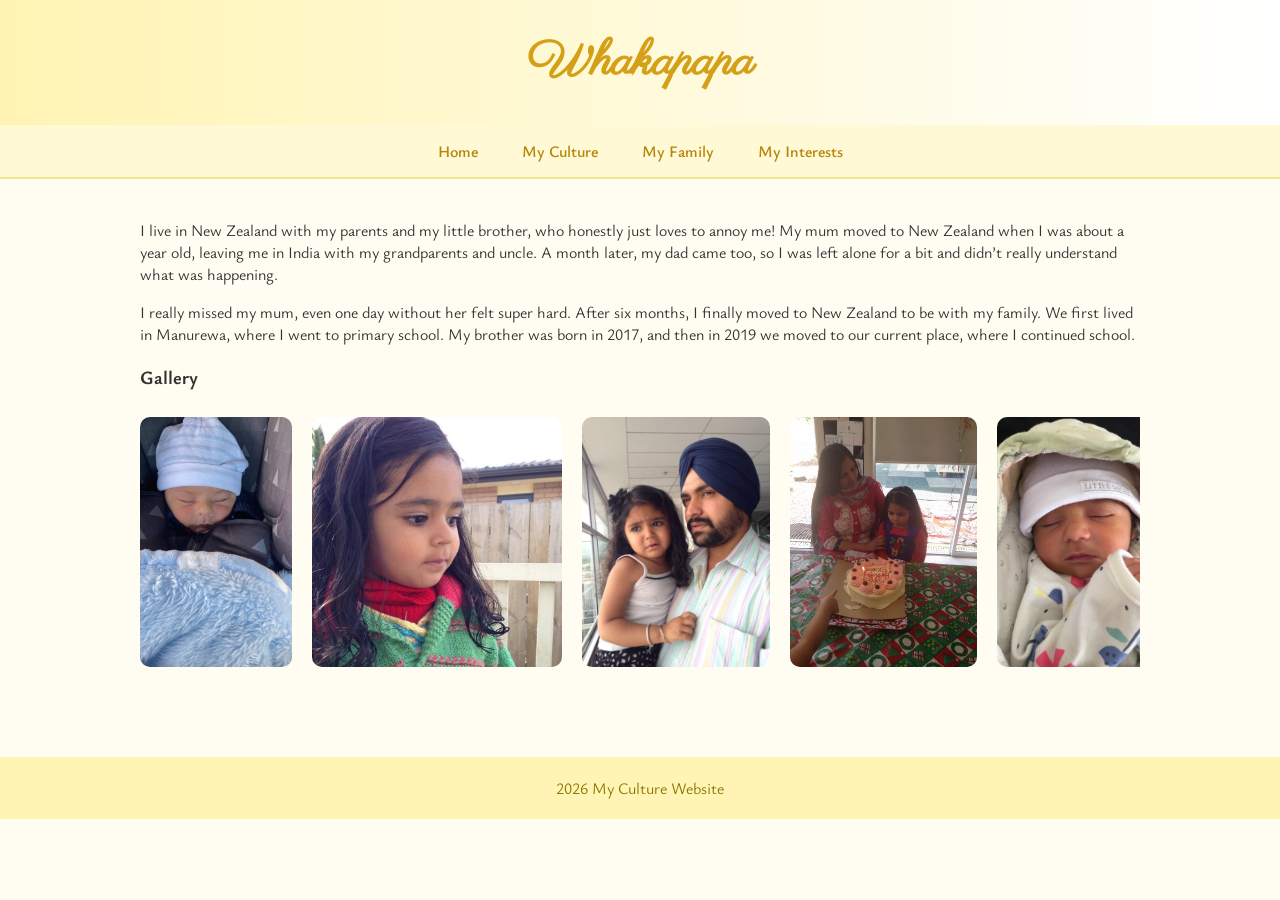
==== about.html @ 79eee0c1 "first commit" ====
<!DOCTYPE html>
<html>
<head>
    <title>My Family</title>
    <link rel="stylesheet" href="style.css">
</head>
<body>

<header>
    <h1>Whakapapa</h1>
</header>

<nav>
    <a href="index.html">Home</a>
    <a href="culture.html">My Culture</a>
    <a href="about.html">My Family</a>
    <a href="interests.html">My Interests</a>
</nav>

<main><link rel="stylesheet" href="style.css"><link 
        I live in New Zealand with my parents and my little brother who has made it his ultimate goal in life to annoy me.
   <p>
I live in New Zealand with my parents and my little brother, who honestly just loves to annoy me! My mum moved to New Zealand when I was about a year old, leaving me in India with my grandparents and uncle. A month later, my dad came too, so I was left alone for a bit and didn’t really understand what was happening. 
</p>

<p>
I really missed my mum, even one day without her felt super hard. After six months, I finally moved to New Zealand to be with my family. We first lived in Manurewa, where I went to primary school. My brother was born in 2017, and then in 2019 we moved to our current place, where I continued school.
</p>

    <h3>Gallery</h3>

    <div class="gallery">
        <img class="images" src="images/REHMAT.JPG" alt="REHMAT"/>
        <img class="images" src="images/EKAM.JPG" alt="EKAM"/>
        <img class="images" src="images/PHOTO.JPG" alt="PHOTO"/>
        <img class="images" src="images/5.JPG" alt="BIRTHDAY 5"/>
        <img class="images" src="images/NISH.JPG" alt="NISH"/>

    </div>

</main>

<footer>
    2026 My Culture Website
</footer>

</body>
</html>
---- style.css ----
@import url('https://fonts.googleapis.com/css2?family=Ysabeau+Office:wght@300;400;600&family=Parisienne&display=swap');

body {
    margin: 0;
    background-color: #fffdf2;
    font-family: 'Ysabeau Office', sans-serif;
    color: #333;
}

header {
    background: linear-gradient(to right, #fff4b3, #ffffff);
    padding: 30px;
    text-align: center;
}

header h1 {
    font-family: 'Parisienne', cursive;
    font-size: 48px;
    color: #d4a017;
    margin: 0;
}

nav {
    background-color: #fff9d6;
    padding: 15px;
    text-align: center;
    border-bottom: 2px solid #f0e68c;
}

nav a {
    text-decoration: none;
    margin: 0 20px;
    font-weight: 600;
    color: #b8860b;
    transition: 0.3s;
}

nav a:hover {
    color: #ffb700;
}

main {
    padding: 40px;
    max-width: 1000px;
    margin: auto;
}

.main-img {
    width: 300px;
    display: block;
    margin: 20px auto;
}

ul {
    background-color: #fff9e6;
    padding: 20px;
    border-radius: 10px;
}

.gallery {
    display: flex;
    overflow-x: auto;
    gap: 20px;
    padding: 10px 0;
}

.gallery img {
    width: 350px;
    height: 250px;
    object-fit: cover;
    border-radius: 10px;
}

footer {
    background-color: #fff4b3;
    text-align: center;
    padding: 20px;
    margin-top: 40px;
    color: #8b7500;
}
.center{
    text-align:center;
    margin-top:100px;
}
.gif-right{
    width:150px;
    float:right;
    margin-left:20px;
}
---- style.css ----
@import url('https://fonts.googleapis.com/css2?family=Ysabeau+Office:wght@300;400;600&family=Parisienne&display=swap');

body {
    margin: 0;
    background-color: #fffdf2;
    font-family: 'Ysabeau Office', sans-serif;
    color: #333;
}

header {
    background: linear-gradient(to right, #fff4b3, #ffffff);
    padding: 30px;
    text-align: center;
}

header h1 {
    font-family: 'Parisienne', cursive;
    font-size: 48px;
    color: #d4a017;
    margin: 0;
}

nav {
    background-color: #fff9d6;
    padding: 15px;
    text-align: center;
    border-bottom: 2px solid #f0e68c;
}

nav a {
    text-decoration: none;
    margin: 0 20px;
    font-weight: 600;
    color: #b8860b;
    transition: 0.3s;
}

nav a:hover {
    color: #ffb700;
}

main {
    padding: 40px;
    max-width: 1000px;
    margin: auto;
}

.main-img {
    width: 300px;
    display: block;
    margin: 20px auto;
}

ul {
    background-color: #fff9e6;
    padding: 20px;
    border-radius: 10px;
}

.gallery {
    display: flex;
    overflow-x: auto;
    gap: 20px;
    padding: 10px 0;
}

.gallery img {
    width: 350px;
    height: 250px;
    object-fit: cover;
    border-radius: 10px;
}

footer {
    background-color: #fff4b3;
    text-align: center;
    padding: 20px;
    margin-top: 40px;
    color: #8b7500;
}
.center{
    text-align:center;
    margin-top:100px;
}
.gif-right{
    width:150px;
    float:right;
    margin-left:20px;
}
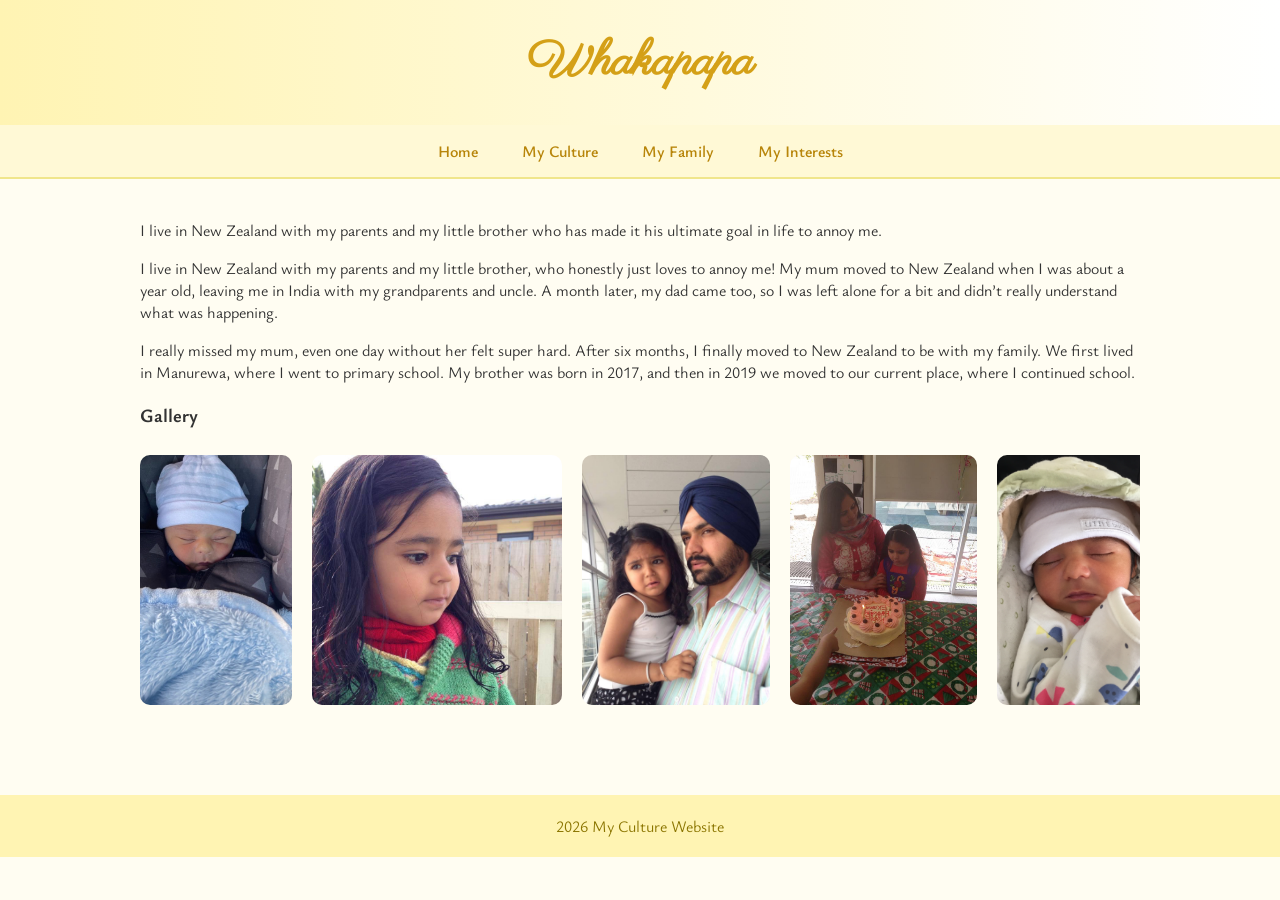
==== commit aa48fd1e: "Revise content in about.html for clarity Updated the main section of the about.html file to improve " ====
--- a/about.html
+++ b/about.html
@@ -17,7 +17,7 @@
     <a href="interests.html">My Interests</a>
 </nav>
 
-<main><link rel="stylesheet" href="style.css"><link 
+<main>
         I live in New Zealand with my parents and my little brother who has made it his ultimate goal in life to annoy me.
    <p>
 I live in New Zealand with my parents and my little brother, who honestly just loves to annoy me! My mum moved to New Zealand when I was about a year old, leaving me in India with my grandparents and uncle. A month later, my dad came too, so I was left alone for a bit and didn’t really understand what was happening. 
@@ -45,4 +45,4 @@
 </footer>
 
 </body>
-</html>+</html>
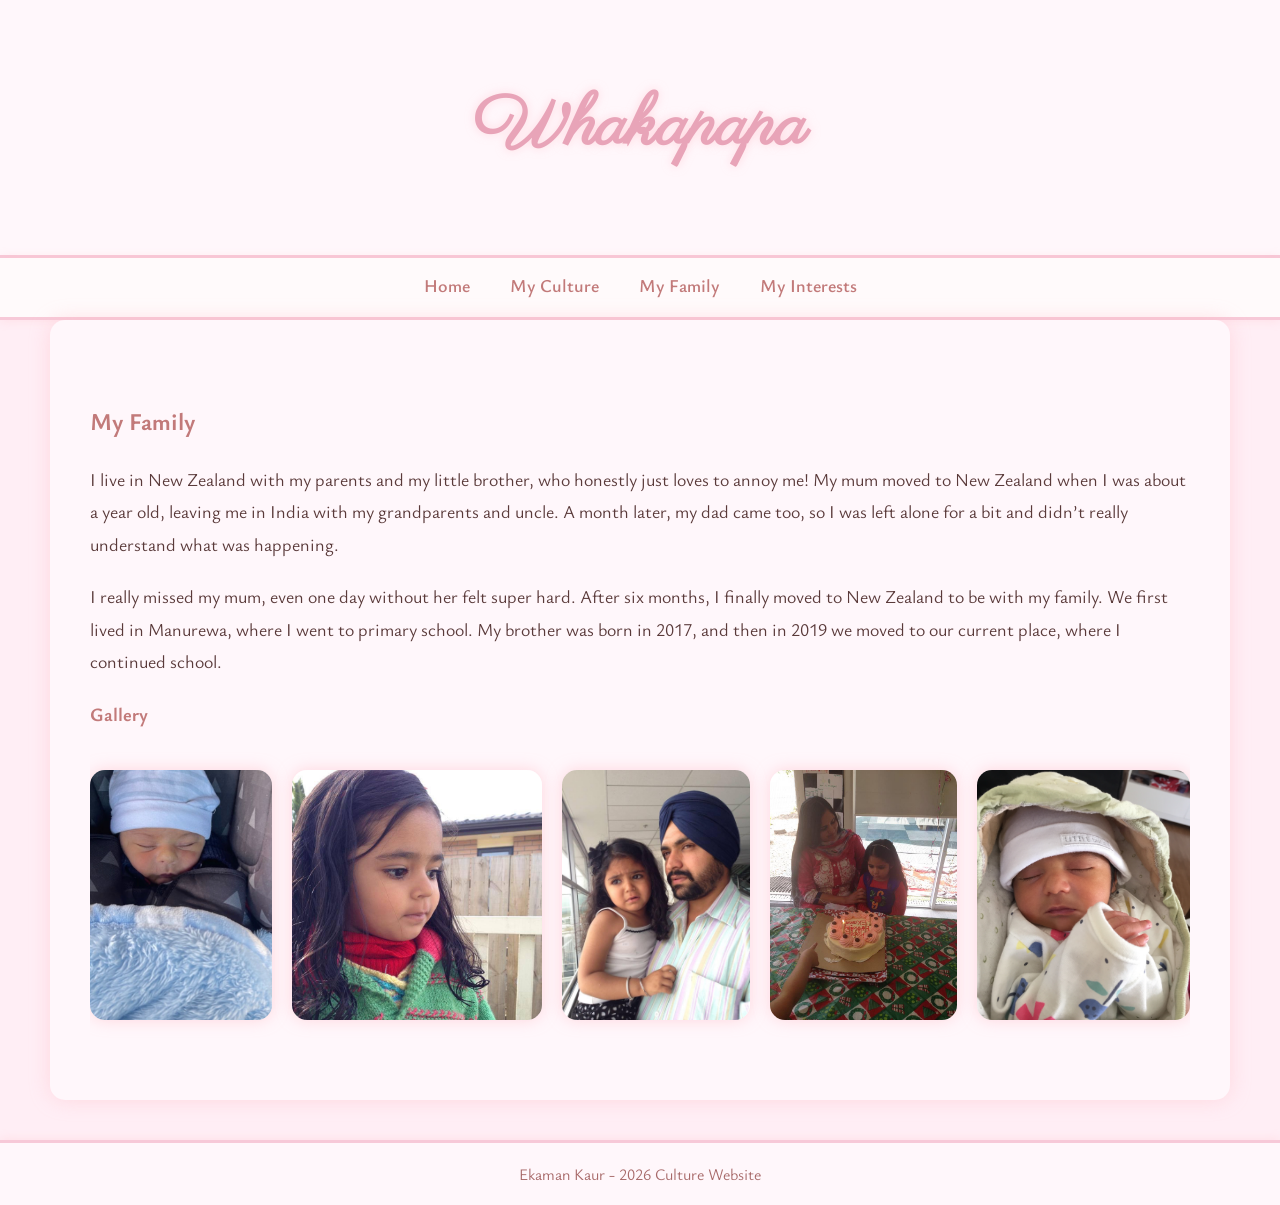
==== commit b02a4085: "git commit -m "restore original site files and structure"" ====
--- a/about.html
+++ b/about.html
@@ -17,32 +17,32 @@
     <a href="interests.html">My Interests</a>
 </nav>
 
-<main>
-        I live in New Zealand with my parents and my little brother who has made it his ultimate goal in life to annoy me.
-   <p>
-I live in New Zealand with my parents and my little brother, who honestly just loves to annoy me! My mum moved to New Zealand when I was about a year old, leaving me in India with my grandparents and uncle. A month later, my dad came too, so I was left alone for a bit and didn’t really understand what was happening. 
-</p>
+<main class="fade-in">
+    <h2>My Family</h2>
 
-<p>
-I really missed my mum, even one day without her felt super hard. After six months, I finally moved to New Zealand to be with my family. We first lived in Manurewa, where I went to primary school. My brother was born in 2017, and then in 2019 we moved to our current place, where I continued school.
-</p>
+    <p>
+        I live in New Zealand with my parents and my little brother, who honestly just loves to annoy me! My mum moved to New Zealand when I was about a year old, leaving me in India with my grandparents and uncle. A month later, my dad came too, so I was left alone for a bit and didn’t really understand what was happening.
+    </p>
+
+    <p>
+        I really missed my mum, even one day without her felt super hard. After six months, I finally moved to New Zealand to be with my family. We first lived in Manurewa, where I went to primary school. My brother was born in 2017, and then in 2019 we moved to our current place, where I continued school.
+    </p>
 
     <h3>Gallery</h3>
 
     <div class="gallery">
-        <img class="images" src="images/REHMAT.JPG" alt="REHMAT"/>
-        <img class="images" src="images/EKAM.JPG" alt="EKAM"/>
-        <img class="images" src="images/PHOTO.JPG" alt="PHOTO"/>
-        <img class="images" src="images/5.JPG" alt="BIRTHDAY 5"/>
-        <img class="images" src="images/NISH.JPG" alt="NISH"/>
-
+        <img src="images/REHMAT.JPG">
+        <img src="images/EKAM.JPG">
+        <img src="images/PHOTO.JPG">
+        <img src="images/5.JPG">
+        <img src="images/NISH.JPG">
     </div>
 
 </main>
 
 <footer>
-    2026 My Culture Website
+    Ekaman Kaur - 2026 Culture Website
 </footer>
 
 </body>
-</html>
+</html>
--- a/style.css
+++ b/style.css
@@ -2,88 +2,235 @@
 
 body {
     margin: 0;
-    background-color: #fffdf2;
+    background-color: #ffeef5;
     font-family: 'Ysabeau Office', sans-serif;
-    color: #333;
+    color: #5a3a3a;
 }
 
 header {
-    background: linear-gradient(to right, #fff4b3, #ffffff);
-    padding: 30px;
+    background-color: #fff7fb;
+    padding: 80px 20px;
     text-align: center;
+    border-bottom: 3px solid #f7c9d8;
+    box-shadow: 0 0 15px rgba(255, 182, 193, 0.4);
 }
 
 header h1 {
     font-family: 'Parisienne', cursive;
-    font-size: 48px;
-    color: #d4a017;
+    font-size: 70px;
     margin: 0;
+    color: #e8a4b8;
+    text-shadow: 0 0 10px rgba(255, 200, 210, 0.6);
 }
 
 nav {
-    background-color: #fff9d6;
-    padding: 15px;
-    text-align: center;
-    border-bottom: 2px solid #f0e68c;
+    background: #fffafb;
+    padding: 15px 0;
+    display: flex;
+    justify-content: center;
+    gap: 40px;
+    border-bottom: 3px solid #f7c9d8;
+    box-shadow: 0 0 10px rgba(255, 182, 193, 0.3);
 }
 
 nav a {
     text-decoration: none;
-    margin: 0 20px;
     font-weight: 600;
-    color: #b8860b;
-    transition: 0.3s;
+    color: #c27a7a;
+    font-size: 18px;
+    position: relative;
+    padding-bottom: 5px;
+    transition: color 0.3s;
+}
+
+nav a::after {
+    content: "";
+    position: absolute;
+    left: 0;
+    bottom: 0;
+    width: 0%;
+    height: 2px;
+    background-color: #f3a7c0;
+    transition: width 0.3s;
 }
 
 nav a:hover {
-    color: #ffb700;
+    color: #f3a7c0;
+}
+
+nav a:hover::after {
+    width: 100%;
 }
 
 main {
-    padding: 40px;
-    max-width: 1000px;
+    padding: 60px 40px;
+    max-width: 1100px;
     margin: auto;
+    line-height: 1.8;
+    background-color: #fff7fb;
+    border-radius: 15px;
+    box-shadow: 0 0 20px rgba(255, 182, 193, 0.4);
+}
+
+p {
+    margin-bottom: 20px;
+    font-size: 18px;
+    color: #5a3a3a;
+}
+
+h2, h3 {
+    color: #c27a7a;
 }
 
 .main-img {
     width: 300px;
     display: block;
     margin: 20px auto;
+    box-shadow: none !important;
+    border: none !important;
 }
 
 ul {
-    background-color: #fff9e6;
+    background-color: #ffeaf2;
     padding: 20px;
-    border-radius: 10px;
+    border-radius: 12px;
+    box-shadow: 0 0 10px rgba(255, 182, 193, 0.3);
+}
+
+.learn-more {
+    background-color: #ffeaf2;
+    padding: 12px 18px;
+    border-radius: 12px;
+    display: inline-block;
+    box-shadow: 0 0 10px rgba(255, 182, 193, 0.3);
+    font-weight: 600;
+}
+
+.learn-more a {
+    color: #c27a7a;
+    text-decoration: none;
+}
+
+.learn-more a:hover {
+    color: #e8a4b8;
+    text-decoration: underline;
 }
 
 .gallery {
     display: flex;
     overflow-x: auto;
     gap: 20px;
-    padding: 10px 0;
+    padding: 20px 0;
 }
 
 .gallery img {
     width: 350px;
     height: 250px;
     object-fit: cover;
-    border-radius: 10px;
+    border-radius: 15px;
+    transition: transform 0.4s ease, opacity 0.4s ease;
+    box-shadow: 0 0 15px rgba(255, 182, 193, 0.5);
+}
+
+.gallery img:hover {
+    transform: scale(1.08);
+    opacity: 0.85;
 }
 
 footer {
-    background-color: #fff4b3;
+    background-color: #fff7fb;
     text-align: center;
     padding: 20px;
     margin-top: 40px;
-    color: #8b7500;
-}
-.center{
-    text-align:center;
-    margin-top:100px;
-}
-.gif-right{
-    width:150px;
-    float:right;
-    margin-left:20px;
+    color: #a86a6a;
+    border-top: 3px solid #f7c9d8;
+    box-shadow: 0 0 10px rgba(255, 182, 193, 0.3);
+}
+
+.center {
+    text-align: center;
+    margin-top: 100px;
+}
+
+.welcome-box {
+    background-color: #ffeaf2;
+    padding: 30px;
+    border-radius: 15px;
+    display: inline-block;
+    transition: transform 0.3s;
+    box-shadow: 0 0 15px rgba(255, 182, 193, 0.4);
+}
+
+.welcome-box h2 {
+    font-family: 'Parisienne', cursive;
+    font-size: 50px;
+    color: #e8a4b8;
+    text-shadow: 0 0 10px rgba(255, 200, 210, 0.6);
+}
+
+.welcome-box:hover {
+    transform: scale(1.05);
+}
+
+.gif-right {
+    width: 150px;
+    float: right;
+    margin-left: 20px;
+}
+
+iframe {
+    display: block;
+    margin: 20px auto;
+    border-radius: 15px;
+    box-shadow: 0 0 15px rgba(255, 182, 193, 0.4);
+}
+
+.fade-in {
+    animation: fadeIn 1.2s ease forwards;
+    opacity: 0;
+}
+
+@keyframes fadeIn {
+    from { opacity: 0; transform: translateY(20px); }
+    to { opacity: 1; transform: translateY(0); }
+}
+
+.active {
+    color: #f3a7c0;
+}
+
+.active::after {
+    width: 100%;
+}
+
+.fade-in {
+    opacity: 0;
+    transform: translateY(30px);
+    animation: fadeIn 1s forwards;
+    animation-delay: 0.2s;
+}
+
+.fade-in:nth-of-type(2) { animation-delay: 0.4s; }
+.fade-in:nth-of-type(3) { animation-delay: 0.6s; }
+.fade-in:nth-of-type(4) { animation-delay: 0.8s; }
+
+@keyframes fadeIn {
+    to {
+        opacity: 1;
+        transform: translateY(0);
+    }
+}
+.hover-grow {
+    transition: transform 0.3s ease; 
+}
+
+.hover-grow:hover {
+    transform: scale(1.05); 
+}
+
+body {
+    background-image: url("https://i.pinimg.com/1200x/dc/0d/29/dc0d299d439b01056457f6195ef3bb4d.jpg");
+    background-size: cover;
+    background-position: center;
+    background-repeat: no-repeat;
 }
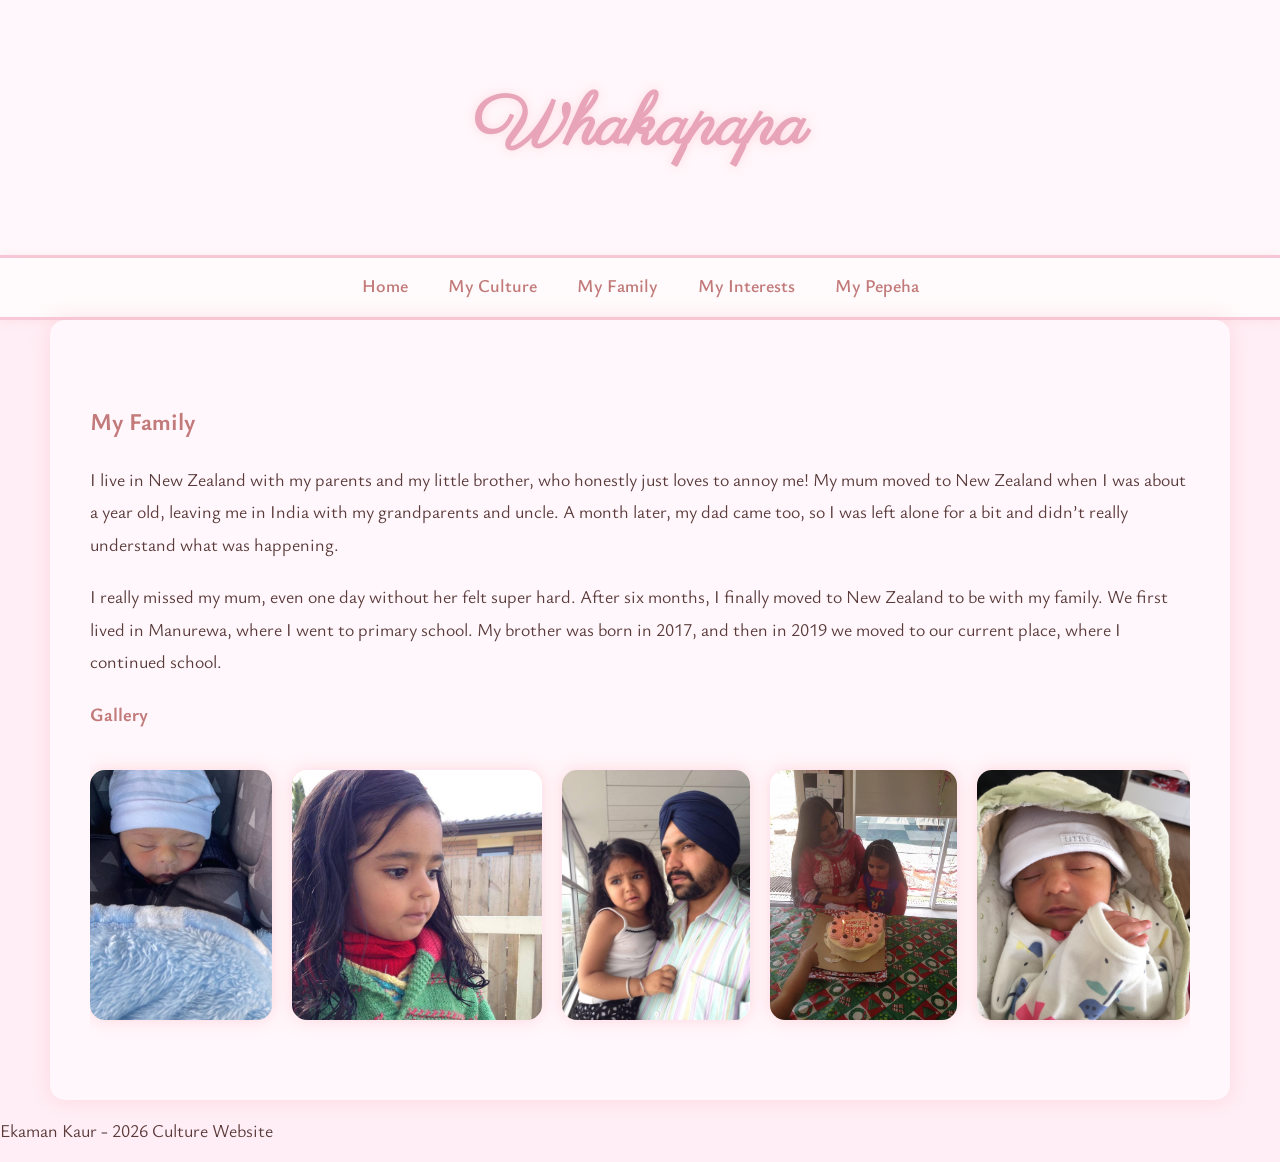
==== commit 28098f7a: "Refactor HTML structure in about.html" ====
--- a/about.html
+++ b/about.html
@@ -1,48 +1,50 @@
 <!DOCTYPE html>
-<html>
-<head>
-    <title>My Family</title>
-    <link rel="stylesheet" href="style.css">
-</head>
-<body>
+    <html>
+        <head>
+            <title>My Family</title>
+            <link rel="stylesheet" href="style.css">
+        </head>
+        <body>
 
-<header>
-    <h1>Whakapapa</h1>
-</header>
+            <header>
+                <h1>Whakapapa</h1>
+            </header>
 
-<nav>
-    <a href="index.html">Home</a>
-    <a href="culture.html">My Culture</a>
-    <a href="about.html">My Family</a>
-    <a href="interests.html">My Interests</a>
-</nav>
+            <nav>
+                <a href="index.html">Home</a>
+                <a href="culture.html">My Culture</a>
+                <a href="about.html">My Family</a>
+                <a href="interests.html">My Interests</a>
+                <a href="pepeha.html">My Pepeha</a>
+            </nav>
 
-<main class="fade-in">
-    <h2>My Family</h2>
+            <main class="fade-in">
+                <h2>My Family</h2>
 
-    <p>
-        I live in New Zealand with my parents and my little brother, who honestly just loves to annoy me! My mum moved to New Zealand when I was about a year old, leaving me in India with my grandparents and uncle. A month later, my dad came too, so I was left alone for a bit and didn’t really understand what was happening.
-    </p>
+                <p>
+                    I live in New Zealand with my parents and my little brother, who honestly just loves to annoy me! My mum moved to New Zealand when I was about a year old, leaving me in India with my grandparents and uncle. A month later, my dad came too, so I was left alone for a bit and didn’t really understand what was happening.
+                </p>
 
-    <p>
-        I really missed my mum, even one day without her felt super hard. After six months, I finally moved to New Zealand to be with my family. We first lived in Manurewa, where I went to primary school. My brother was born in 2017, and then in 2019 we moved to our current place, where I continued school.
-    </p>
+                <p>
+                    I really missed my mum, even one day without her felt super hard. After six months, I finally moved to New Zealand to be with my family. We first lived in Manurewa, where I went to primary school. My brother was born in 2017, and then in 2019 we moved to our current place, where I continued school.
+                </p>
 
-    <h3>Gallery</h3>
+                <h3>Gallery</h3>
 
-    <div class="gallery">
-        <img src="images/REHMAT.JPG">
-        <img src="images/EKAM.JPG">
-        <img src="images/PHOTO.JPG">
-        <img src="images/5.JPG">
-        <img src="images/NISH.JPG">
-    </div>
+                <div class="gallery">
+                    <img src="images/REHMAT.JPG">
+                    <img src="images/EKAM.JPG">
+                    <img src="images/PHOTO.JPG">
+                    <img src="images/5.JPG">
+                    <img src="images/NISH.JPG">
+                </div>
 
-</main>
+            </main>
 
-<footer>
-    Ekaman Kaur - 2026 Culture Website
-</footer>
+           <p class="footer">
+                Ekaman Kaur - 2026 Culture Website
+           </p>
 
-</body>
-</html>+
+        </body>
+    </html>
--- a/style.css
+++ b/style.css
@@ -233,4 +233,4 @@
     background-size: cover;
     background-position: center;
     background-repeat: no-repeat;
-}+}
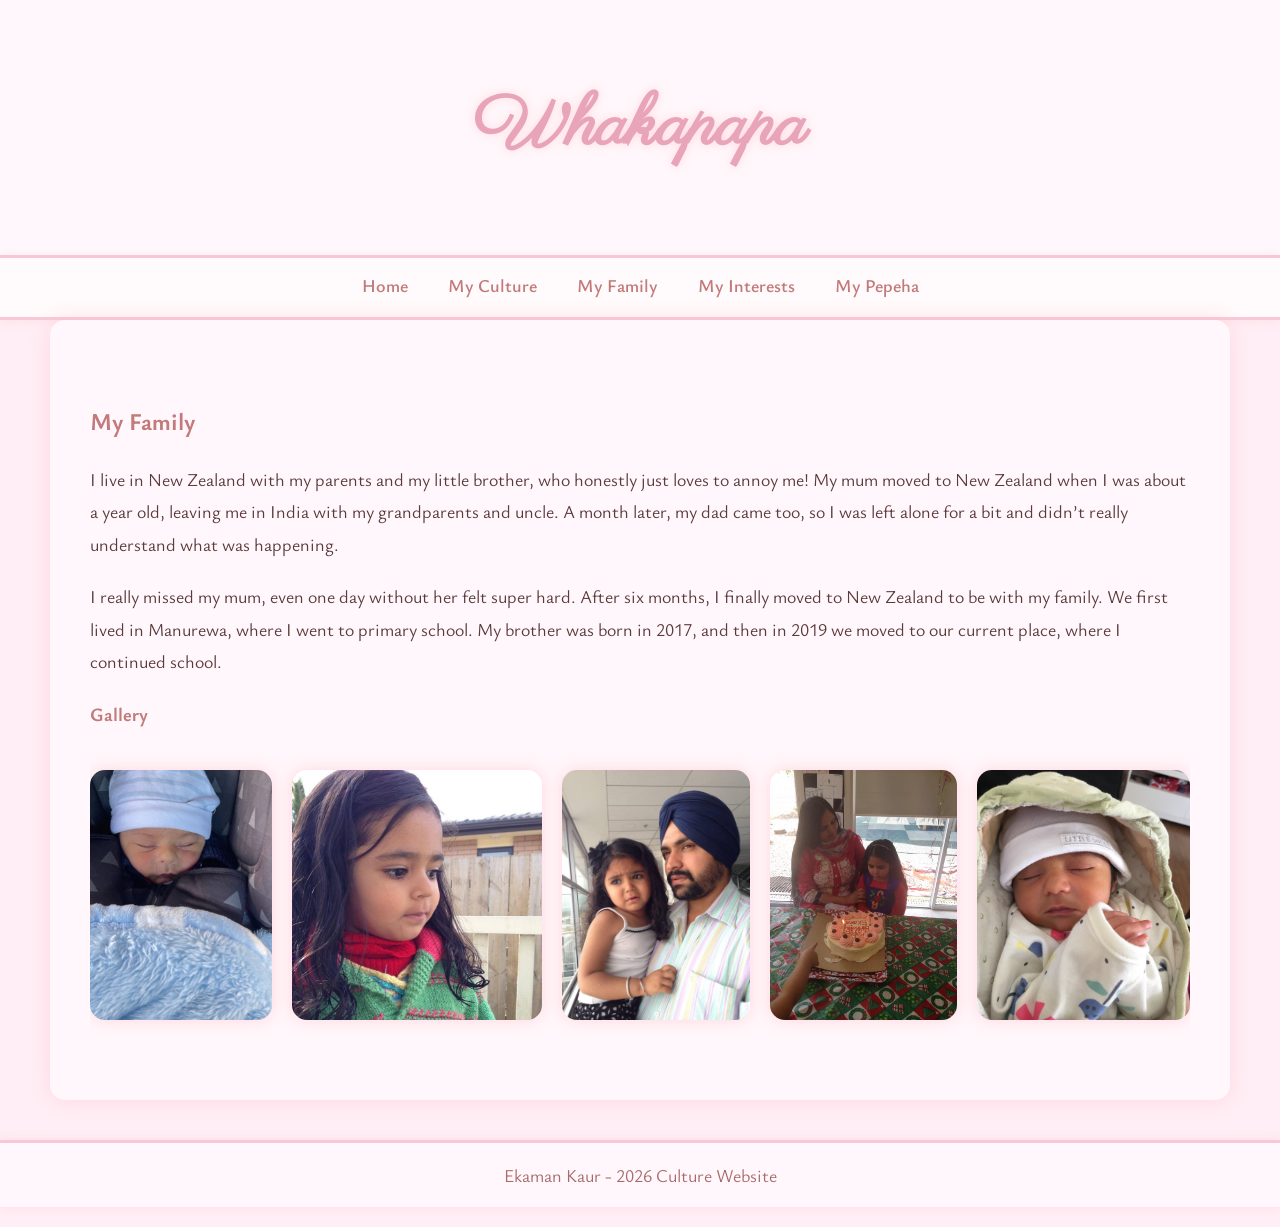
==== commit 3602ef16: "Pending changes exported from your codespace" ====
--- a/about.html
+++ b/about.html
@@ -47,4 +47,4 @@
 
 
         </body>
-    </html>
+    </html>
--- a/style.css
+++ b/style.css
@@ -137,7 +137,7 @@
     opacity: 0.85;
 }
 
-footer {
+.footer {
     background-color: #fff7fb;
     text-align: center;
     padding: 20px;
@@ -145,6 +145,7 @@
     color: #a86a6a;
     border-top: 3px solid #f7c9d8;
     box-shadow: 0 0 10px rgba(255, 182, 193, 0.3);
+    display: block;
 }
 
 .center {
@@ -234,3 +235,24 @@
     background-position: center;
     background-repeat: no-repeat;
 }
+.pepeha-frame {
+    width: fit-content;
+    margin: 30px auto;
+    padding: 15px;
+    background-color: #fff7fb;
+    border: 4px solid #f7c9d8; 
+    border-radius: 18px;
+    box-shadow: 0 0 18px rgba(255, 182, 193, 0.45);
+}
+
+.pepeha-frame img {
+    width: 350px;
+    border-radius: 12px;
+    display: block;
+}
+.pepeha-frame img {
+    width: 500px;     
+    height: 700px;     
+    border-radius: 12px;
+    display: block;
+}
